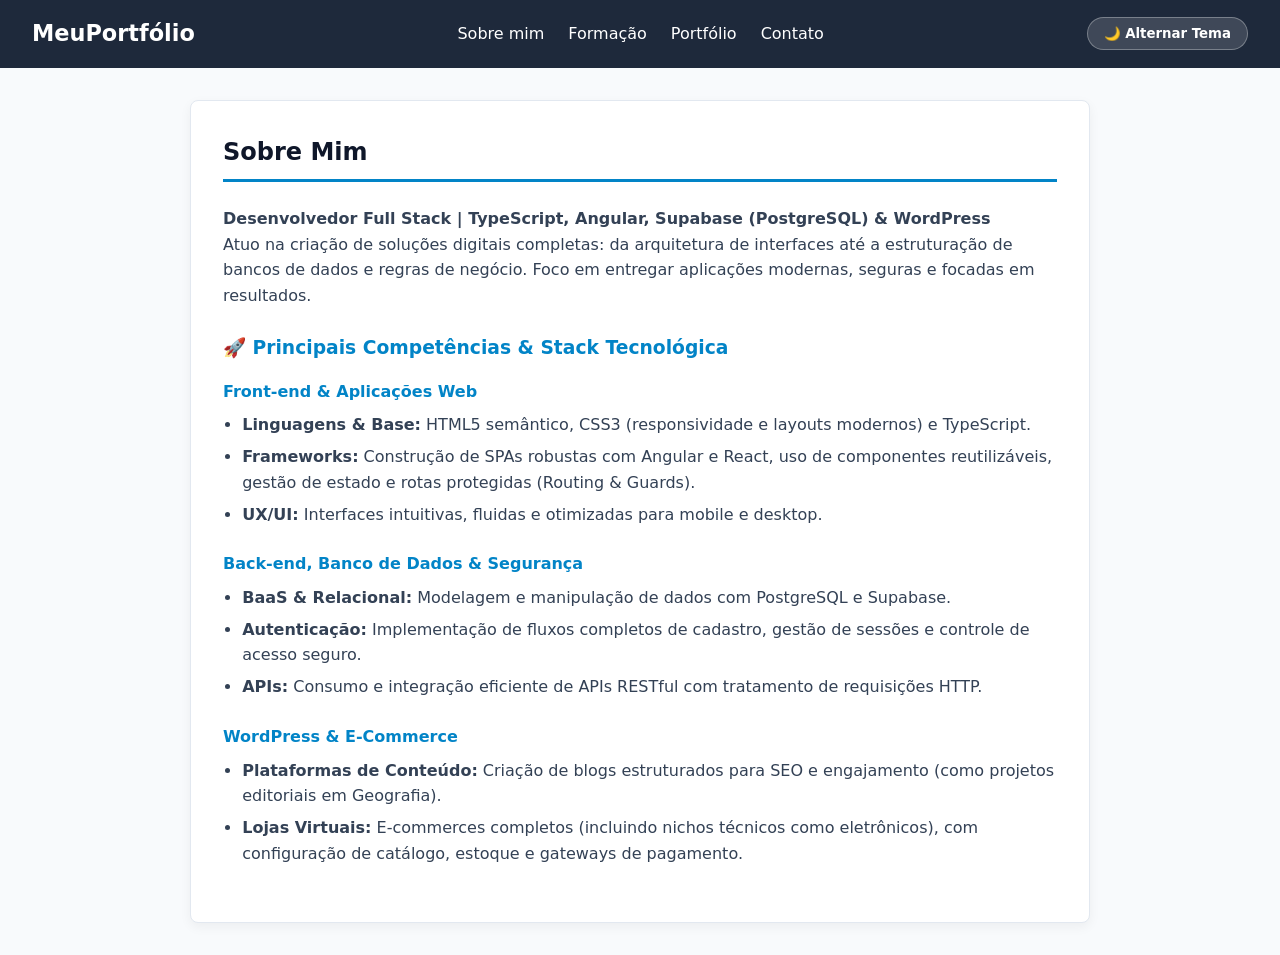
==== index.html @ db81664e "Add files via upload" ====
<!DOCTYPE html>
<html lang="pt-BR">
<head>
    <meta charset="UTF-8">
    <meta name="viewport" content="width=device-width, initial-scale=1.0">
    <title>Meu Portfólio - Rafael Alex</title>
    <link rel="stylesheet" href="style.css">
</head>
<body>

    <!-- Menu de Navegação -->
    <header class="header">
        <div class="logo">
            <a href="#">MeuPortfólio</a>
        </div>

        <!-- Botão Hambúrguer para Celular -->
        <button class="menu-toggle" id="menu-toggle" aria-label="Abrir Menu">
            &#9776;
        </button>

        <!-- Menu com Links -->
        <nav class="nav-menu" id="nav-menu">
            <ul>
                <li><a href="#sobre">Sobre mim</a></li>
                <li><a href="#formacao">Formação</a></li>
                <li><a href="#portfolio">Portfólio</a></li>
                <li><a href="#contato">Contato</a></li>
            </ul>
        </nav>

        <!-- Botão de Tema -->
        <button id="toggle-theme" class="theme-btn">🌙 Alternar Tema</button>
    </header>

    <main>
        <!-- Seção 1: Sobre mim (Contém o Perfil + Stack Tecnológica) -->
        <section id="sobre" class="container secao-conteudo">
            <h2>Sobre Mim</h2>
            <p><strong>Desenvolvedor Full Stack | TypeScript, Angular, Supabase (PostgreSQL) & WordPress</strong></p>
            <p>Atuo na criação de soluções digitais completas: da arquitetura de interfaces até a estruturação de bancos de dados e regras de negócio. Foco em entregar aplicações modernas, seguras e focadas em resultados.</p>

            <h3 style="margin-top: 1.5rem; color: #0284c7;">🚀 Principais Competências & Stack Tecnológica</h3>

            <article class="bloco-formacao">
                <h4>Front-end & Aplicações Web</h4>
                <ul>
                    <li><strong>Linguagens & Base:</strong> HTML5 semântico, CSS3 (responsividade e layouts modernos) e TypeScript.</li>
                    <li><strong>Frameworks:</strong> Construção de SPAs robustas com Angular e React, uso de componentes reutilizáveis, gestão de estado e rotas protegidas (Routing & Guards).</li>
                    <li><strong>UX/UI:</strong> Interfaces intuitivas, fluidas e otimizadas para mobile e desktop.</li>
                </ul>
            </article>

            <article class="bloco-formacao">
                <h4>Back-end, Banco de Dados & Segurança</h4>
                <ul>
                    <li><strong>BaaS & Relacional:</strong> Modelagem e manipulação de dados com PostgreSQL e Supabase.</li>
                    <li><strong>Autenticação:</strong> Implementação de fluxos completos de cadastro, gestão de sessões e controle de acesso seguro.</li>
                    <li><strong>APIs:</strong> Consumo e integração eficiente de APIs RESTful com tratamento de requisições HTTP.</li>
                </ul>
            </article>

            <article class="bloco-formacao">
                <h4>WordPress & E-Commerce</h4>
                <ul>
                    <li><strong>Plataformas de Conteúdo:</strong> Criação de blogs estruturados para SEO e engajamento (como projetos editoriais em Geografia).</li>
                    <li><strong>Lojas Virtuais:</strong> E-commerces completos (incluindo nichos técnicos como eletrônicos), com configuração de catálogo, estoque e gateways de pagamento.</li>
                </ul>
            </article>
        </section>

        <!-- Seção 2: Formação (Começa oculta) -->
        <section id="formacao" class="container secao-conteudo oculto">
            <h2>Formação Acadêmica & Cursos</h2>
            <article class="bloco-formacao">
                <ul>
                    <li><strong>Ensino Superior:</strong> Análise de desenvolvimento de sistemas</li>
                    <li><strong>Cursos Complementares:</strong> Desenvolvimento Web Full Stack, TypeScript, Angular, Supabase e WordPress</li>
                    <li><strong>Idiomas:</strong> Português (Nativo), Inglês (Técnico para leitura de documentações)</li>
                </ul>
            </article>
        </section>

        <!-- Seção 3: Portfólio (Começa oculta) -->
        <section id="portfolio" class="container secao-conteudo oculto">
            <h2>💡 Projetos & Diferenciais</h2>
            <div class="grid-projetos">
                <article class="card">
                    <h3>Aplicações Full Stack</h3>
                    <p>Sistemas web com login/senha seguros integrando Angular no front-end e Supabase/PostgreSQL no back-end.</p>
                    <a href="https://github.com" target="_blank" rel="noopener noreferrer">Ver no GitHub</a>
                </article>

                <article class="card">
                    <h3>E-Commerce & Portais</h3>
                    <p>Soluções de vendas otimizadas para conversão e plataformas de conteúdo com foco em performance.</p>
                    <a href="https://github.com" target="_blank" rel="noopener noreferrer">Ver no GitHub</a>
                </article>

                <article class="card">
                    <h3>Visão Ponta a Ponta (End-to-End)</h3>
                    <p>Domínio completo do ciclo de vida do software, do protótipo ao deploy em produção, unindo código customizado e gerenciadores robustos (WordPress).</p>
                    <a href="https://github.com" target="_blank" rel="noopener noreferrer">Ver no GitHub</a>
                </article>
            </div>
        </section>

        <!-- Seção 4: Contato (Começa oculta) -->
        <section id="contato" class="container secao-conteudo oculto">
            <h2>Contato</h2>

            <div class="contato-grid">
                <!-- Informações Pessoais -->
                <div class="info-contato">
                    <h3>Informações Pessoais</h3>
                    <p><strong>Nome:</strong> Rafael Alex</p>
                    <p><strong>Telefone / WhatsApp:</strong> <a href="https://wa.me/5513991861016" target="_blank">(13) 99186-1016</a></p>
                    <p><strong>E-mail:</strong> <a href="mailto:rafaelalexalvesmourass@gmail.com">rafaelalexalvesmourass@gmail.com</a></p>
                    <p><strong>Endereço:</strong> Rua Rosinha Siqueira Viegas, 526 - Jardim Rio Branco - CEP 11347-050</p>
                    <p><strong>LinkedIn:</strong> <a href="https://www.linkedin.com/in/rafael-alves-b015241bb" target="_blank" rel="noopener noreferrer">Perfil Profissional</a></p>
                </div>

                <!-- Formulário de Mensagem -->
                <form id="form-contato" class="form-contato">
                    <h3>Envie uma mensagem</h3>
                    
                    <div class="campo">
                        <label for="nome">Nome Completo:*</label>
                        <input type="text" id="nome" name="nome" required placeholder="Seu nome">
                    </div>

                    <div class="campo">
                        <label for="email">E-mail:*</label>
                        <input type="email" id="email" name="email" required placeholder="seuemail@exemplo.com">
                    </div>

                    <div class="campo">
                        <label for="mensagem">Mensagem:*</label>
                        <textarea id="mensagem" name="mensagem" rows="4" required placeholder="Digite sua mensagem..."></textarea>
                    </div>

                    <button type="submit" class="btn-enviar">Enviar Mensagem</button>
                    <p id="msg-status" class="msg-status"></p>
                </form>
            </div>
        </section>
    </main>

    <!-- Script carregado antes de fechar o body -->
    <script src="script.js"></script>
</body>
</html>
---- style.css ----
/* ==========================================================================
   1. VARIÁVEIS E MODO ESCURO (THEME)
   ========================================================================== */
:root {
    --bg-body: #f8fafc;
    --bg-card: #ffffff;
    --bg-header: #1e293b;
    --text-primary: #334155;
    --text-heading: #0f172a;
    --accent-color: #0284c7;
    --accent-hover: #0369a1;
    --border-color: #e2e8f0;
    --input-bg: #ffffff;
    --shadow: 0 4px 12px rgba(0, 0, 0, 0.05);
}

body.dark-mode {
    --bg-body: #0f172a;
    --bg-card: #1e293b;
    --bg-header: #0284c7;
    --text-primary: #cbd5e1;
    --text-heading: #f8fafc;
    --border-color: #334155;
    --input-bg: #334155;
}

/* ==========================================================================
   2. RESET E ESTILOS BASE
   ========================================================================== */
* {
    margin: 0;
    padding: 0;
    box-sizing: border-box;
    font-family: 'Segoe UI', system-ui, -apple-system, sans-serif;
}

body {
    background-color: var(--bg-body);
    color: var(--text-primary);
    line-height: 1.6;
    transition: background-color 0.3s, color 0.3s;
}

/* ==========================================================================
   3. CABEÇALHO E MENU
   ========================================================================== */
.header {
    display: flex;
    justify-content: space-between;
    align-items: center;
    background-color: var(--bg-header);
    padding: 1rem 2rem;
    color: white;
    position: sticky;
    top: 0;
    z-index: 1000;
}

.logo a {
    color: white;
    font-size: 1.4rem;
    font-weight: bold;
    text-decoration: none;
}

.nav-menu ul {
    display: flex;
    list-style: none;
    gap: 1.5rem;
}

.nav-menu a {
    color: white;
    text-decoration: none;
    font-weight: 500;
    transition: opacity 0.2s;
}

.nav-menu a:hover {
    opacity: 0.8;
    text-decoration: underline;
}

.theme-btn {
    background-color: rgba(255, 255, 255, 0.15);
    color: white;
    border: 1px solid rgba(255, 255, 255, 0.3);
    padding: 0.5rem 1rem;
    border-radius: 20px;
    cursor: pointer;
    font-weight: bold;
    transition: background 0.3s;
}

.theme-btn:hover {
    background-color: rgba(255, 255, 255, 0.3);
}

.menu-toggle {
    display: none;
    background: none;
    border: none;
    color: white;
    font-size: 1.8rem;
    cursor: pointer;
}

/* ==========================================================================
   4. CONTAINERS DE CONTEÚDO & SPA
   ========================================================================== */
.container {
    max-width: 900px;
    margin: 2rem auto;
    padding: 2rem;
    background-color: var(--bg-card);
    border-radius: 8px;
    box-shadow: var(--shadow);
    border: 1px solid var(--border-color);
}

.container h2 {
    color: var(--text-heading);
    border-bottom: 3px solid var(--accent-color);
    padding-bottom: 0.5rem;
    margin-bottom: 1.5rem;
}

/* Classe vital para a troca de seções via JS */
.oculto {
    display: none !important;
}

.bloco-formacao {
    margin-bottom: 1.5rem;
}

.bloco-formacao h4 {
    color: var(--accent-color);
    margin-top: 1rem;
    margin-bottom: 0.5rem;
}

.bloco-formacao ul {
    padding-left: 1.2rem;
}

.bloco-formacao li {
    margin-bottom: 0.4rem;
}

/* ==========================================================================
   5. PORTFÓLIO (CARDS)
   ========================================================================== */
.grid-projetos {
    display: grid;
    grid-template-columns: repeat(auto-fit, minmax(260px, 1fr));
    gap: 1.5rem;
    margin-top: 1rem;
}

.card {
    border: 1px solid var(--border-color);
    padding: 1.5rem;
    border-radius: 6px;
    background-color: var(--bg-body);
    display: flex;
    flex-direction: column;
    justify-content: space-between;
}

.card h3 {
    color: var(--text-heading);
    margin-bottom: 0.5rem;
}

.card a {
    margin-top: 1rem;
    color: var(--accent-color);
    font-weight: bold;
    text-decoration: none;
}

.card a:hover {
    text-decoration: underline;
}

/* ==========================================================================
   6. SEÇÃO CONTATO & FORMULÁRIO
   ========================================================================== */
.contato-grid {
    display: grid;
    grid-template-columns: repeat(auto-fit, minmax(280px, 1fr));
    gap: 2rem;
}

.info-contato h3, .form-contato h3 {
    color: var(--accent-color);
    margin-bottom: 1rem;
}

.info-contato p {
    margin-bottom: 0.8rem;
}

.info-contato a {
    color: var(--accent-color);
    text-decoration: none;
}

.info-contato a:hover {
    text-decoration: underline;
}

.form-contato .campo {
    margin-bottom: 1rem;
}

.form-contato label {
    display: block;
    margin-bottom: 0.3rem;
    font-weight: bold;
    color: var(--text-heading);
}

.form-contato input, 
.form-contato textarea {
    width: 100%;
    padding: 0.8rem;
    border: 1px solid var(--border-color);
    border-radius: 6px;
    background-color: var(--input-bg);
    color: var(--text-heading);
}

.form-contato input:focus, 
.form-contato textarea:focus {
    outline: none;
    border-color: var(--accent-color);
}

.btn-enviar {
    background-color: var(--accent-color);
    color: white;
    border: none;
    padding: 0.8rem 1.5rem;
    border-radius: 6px;
    font-weight: bold;
    cursor: pointer;
    transition: background-color 0.2s;
}

.btn-enviar:hover {
    background-color: var(--accent-hover);
}

/* ==========================================================================
   7. RESPONSIVIDADE
   ========================================================================== */
@media (max-width: 768px) {
    .header {
        flex-wrap: wrap;
    }

    .menu-toggle {
        display: block;
    }

    .nav-menu {
        display: none;
        width: 100%;
        margin-top: 1rem;
    }

    .nav-menu.active {
        display: block;
    }

    .nav-menu ul {
        flex-direction: column;
        gap: 1rem;
        padding: 1rem 0;
    }

    .container {
        margin: 1rem;
        padding: 1.2rem;
    }
}
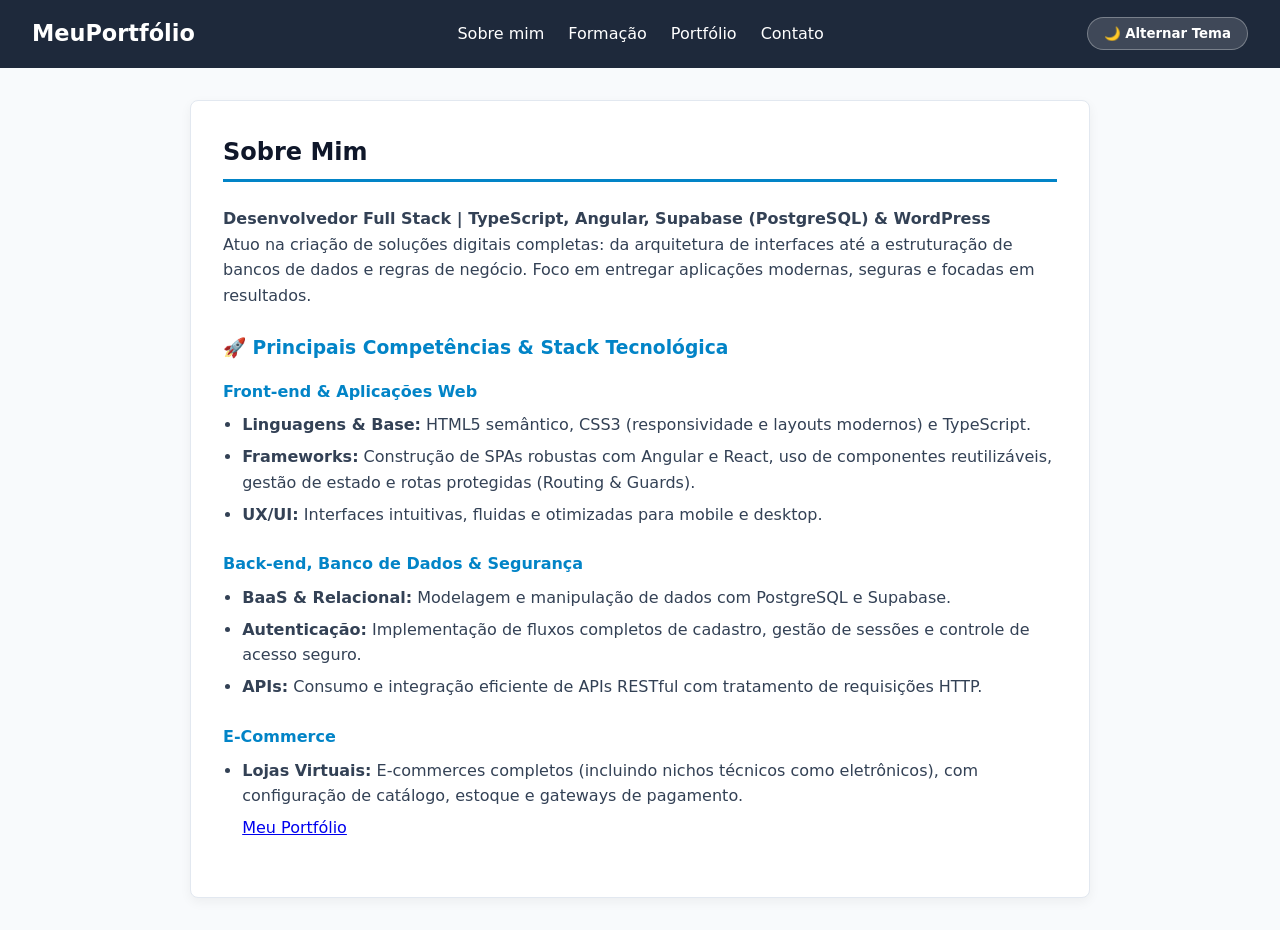
==== commit 061feb14: "Update index.html" ====
--- a/index.html
+++ b/index.html
@@ -61,10 +61,14 @@
             </article>
 
             <article class="bloco-formacao">
-                <h4>WordPress & E-Commerce</h4>
+                <h4>E-Commerce</h4>
                 <ul>
-                    <li><strong>Plataformas de Conteúdo:</strong> Criação de blogs estruturados para SEO e engajamento (como projetos editoriais em Geografia).</li>
+                   
+                 
                     <li><strong>Lojas Virtuais:</strong> E-commerces completos (incluindo nichos técnicos como eletrônicos), com configuração de catálogo, estoque e gateways de pagamento.</li>
+                 <a href="https://matematicorf.github.io/Eletronicos/header">
+                 Meu Portfólio
+                </a>
                 </ul>
             </article>
         </section>
@@ -149,4 +153,4 @@
     <!-- Script carregado antes de fechar o body -->
     <script src="script.js"></script>
 </body>
-</html>+</html>
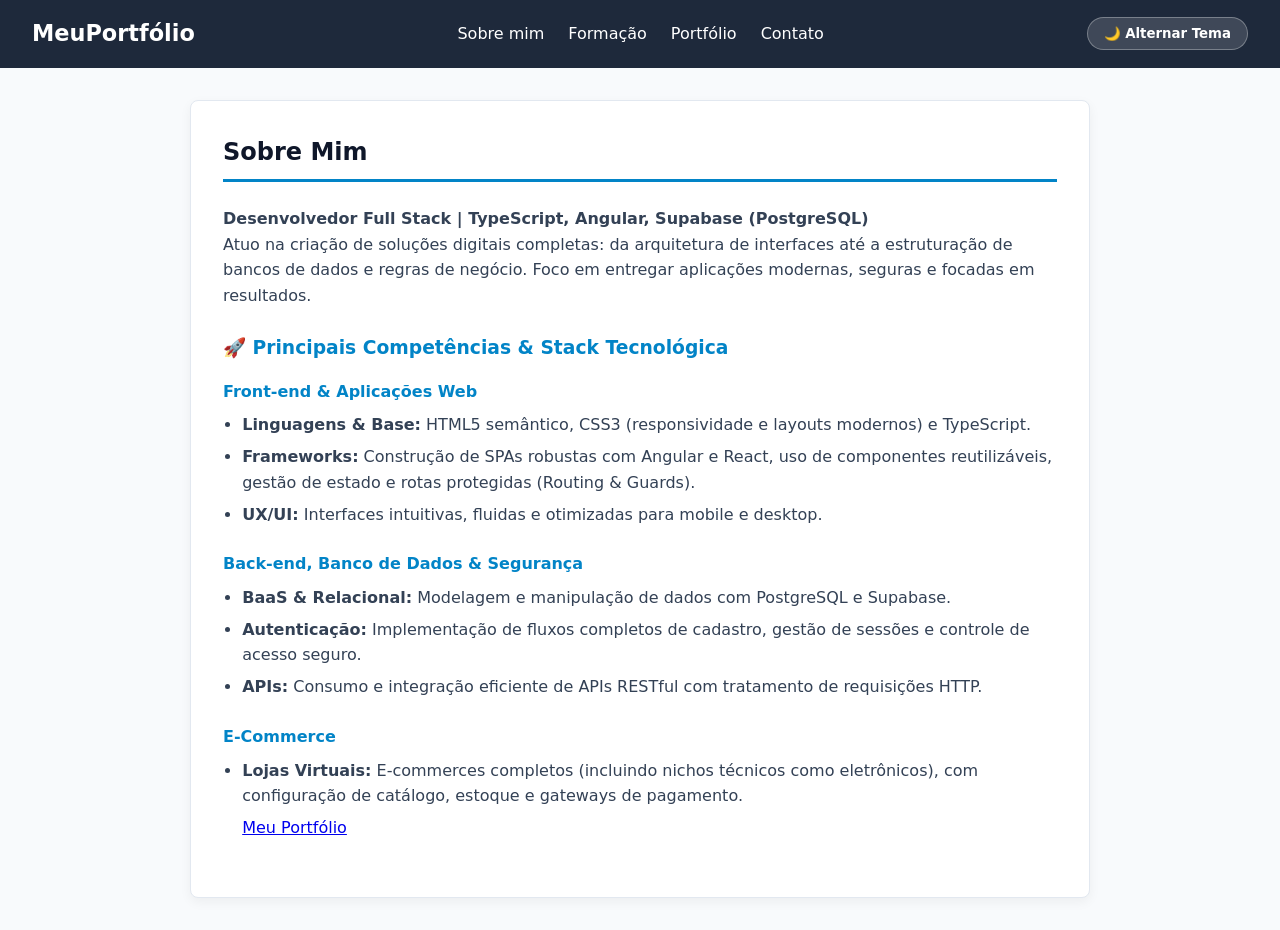
==== commit f52446f5: "Update index.html" ====
--- a/index.html
+++ b/index.html
@@ -3,7 +3,7 @@
 <head>
     <meta charset="UTF-8">
     <meta name="viewport" content="width=device-width, initial-scale=1.0">
-    <title>Meu Portfólio - Rafael Alex</title>
+    <title>Meu Portfólio - Rafael </title>
     <link rel="stylesheet" href="style.css">
 </head>
 <body>
@@ -37,7 +37,7 @@
         <!-- Seção 1: Sobre mim (Contém o Perfil + Stack Tecnológica) -->
         <section id="sobre" class="container secao-conteudo">
             <h2>Sobre Mim</h2>
-            <p><strong>Desenvolvedor Full Stack | TypeScript, Angular, Supabase (PostgreSQL) & WordPress</strong></p>
+            <p><strong>Desenvolvedor Full Stack | TypeScript, Angular, Supabase (PostgreSQL) </strong></p>
             <p>Atuo na criação de soluções digitais completas: da arquitetura de interfaces até a estruturação de bancos de dados e regras de negócio. Foco em entregar aplicações modernas, seguras e focadas em resultados.</p>
 
             <h3 style="margin-top: 1.5rem; color: #0284c7;">🚀 Principais Competências & Stack Tecnológica</h3>
@@ -79,8 +79,8 @@
             <article class="bloco-formacao">
                 <ul>
                     <li><strong>Ensino Superior:</strong> Análise de desenvolvimento de sistemas</li>
-                    <li><strong>Cursos Complementares:</strong> Desenvolvimento Web Full Stack, TypeScript, Angular, Supabase e WordPress</li>
-                    <li><strong>Idiomas:</strong> Português (Nativo), Inglês (Técnico para leitura de documentações)</li>
+                    <li><strong>Habilidades:</strong> Desenvolvimento Web Full Stack, TypeScript, Angular, Supabase e WordPress</li>
+                    <li><strong>Idiomas:</strong> Português (Nativo), Inglês (intermediário, avançado)</li>
                 </ul>
             </article>
         </section>
@@ -89,11 +89,7 @@
         <section id="portfolio" class="container secao-conteudo oculto">
             <h2>💡 Projetos & Diferenciais</h2>
             <div class="grid-projetos">
-                <article class="card">
-                    <h3>Aplicações Full Stack</h3>
-                    <p>Sistemas web com login/senha seguros integrando Angular no front-end e Supabase/PostgreSQL no back-end.</p>
-                    <a href="https://github.com" target="_blank" rel="noopener noreferrer">Ver no GitHub</a>
-                </article>
+                
 
                 <article class="card">
                     <h3>E-Commerce & Portais</h3>
@@ -101,11 +97,7 @@
                     <a href="https://github.com" target="_blank" rel="noopener noreferrer">Ver no GitHub</a>
                 </article>
 
-                <article class="card">
-                    <h3>Visão Ponta a Ponta (End-to-End)</h3>
-                    <p>Domínio completo do ciclo de vida do software, do protótipo ao deploy em produção, unindo código customizado e gerenciadores robustos (WordPress).</p>
-                    <a href="https://github.com" target="_blank" rel="noopener noreferrer">Ver no GitHub</a>
-                </article>
+               
             </div>
         </section>
 
